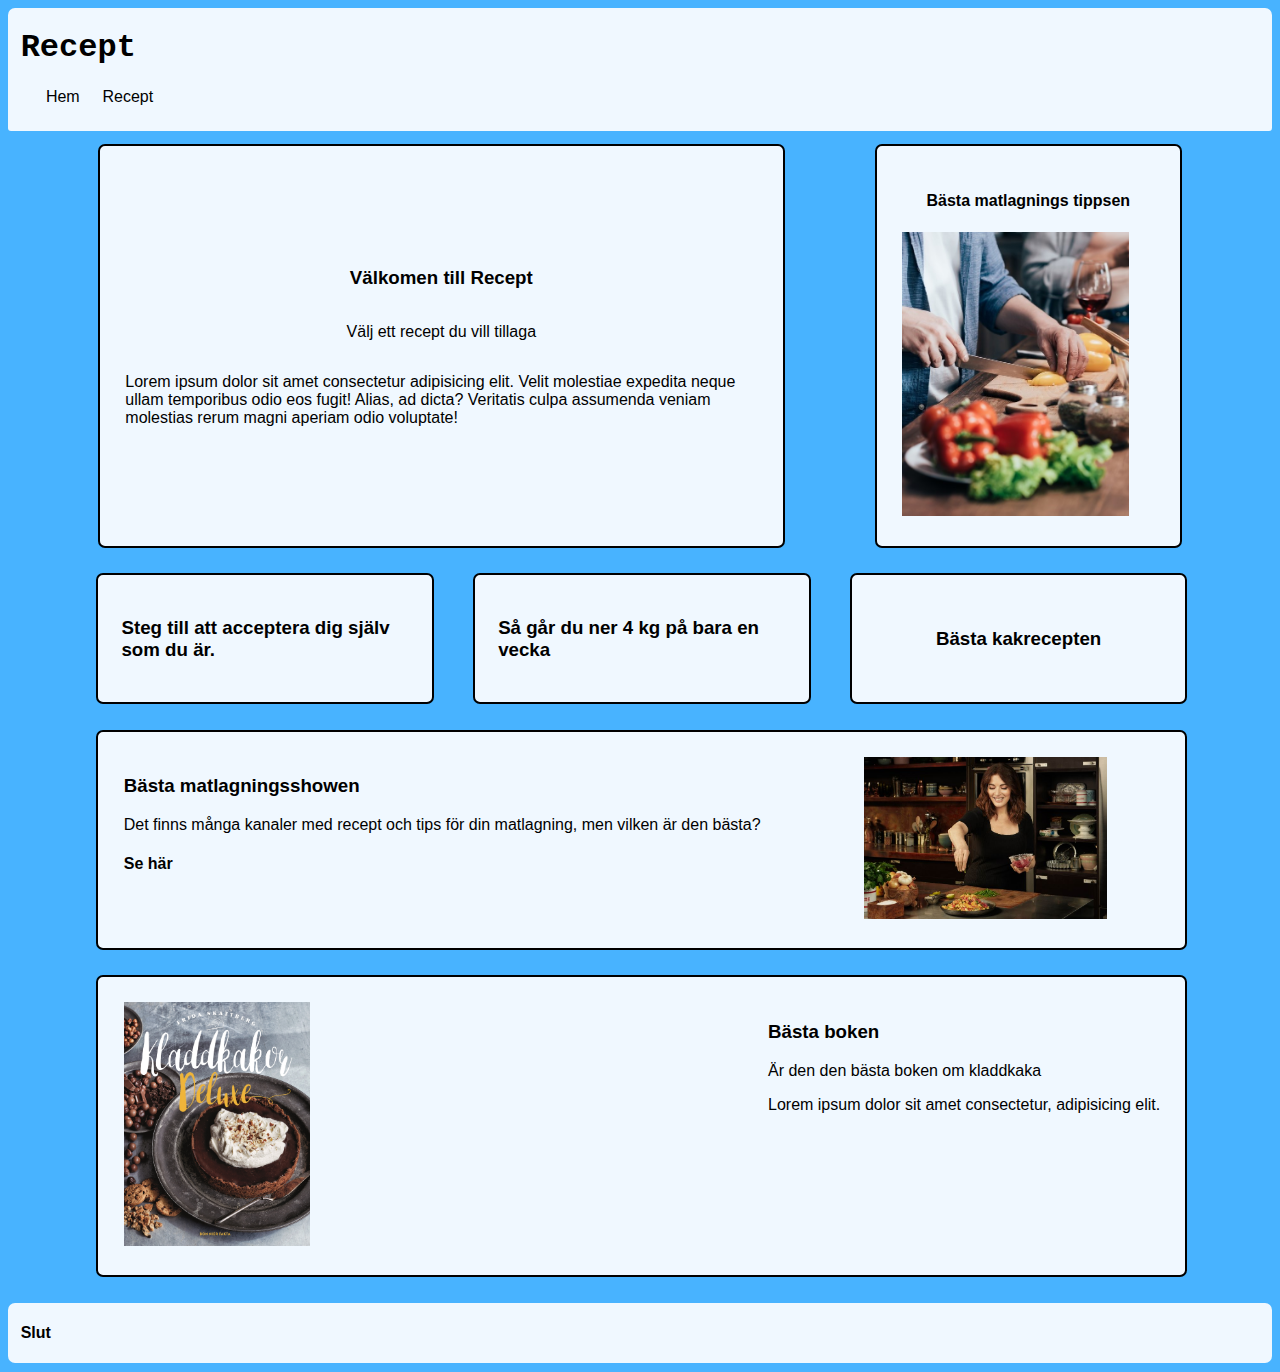
==== index.html @ 6c0f2be6 "slutprojekt" ====
<!DOCTYPE html>
<html lang="en">
<head>
    <meta charset="UTF-8">
    <meta http-equiv="X-UA-Compatible" content="IE=edge">
    <meta name="viewport" content="width=device-width, initial-scale=1.0">
    <title>Document</title>
    <link rel="stylesheet" href="start.css">
</head>
<body>
    <header>
        <h1>Recept</h1>
    </header>
    <nav>
        <div class="navigation">
        <div class="hem">
            <a href="">Hem</a>
        </div>
        <div class="sida">
            <a href="">Recept</a>
        </div>
        </div>
    </nav>
    <div class="layoutEtt">
    <main>
        <div class="innehåll">
            <h3>Välkomen till Recept</h3>
            <p>Välj ett recept du vill tillaga</p>
            <p>Lorem ipsum dolor sit amet consectetur adipisicing elit. Velit molestiae expedita neque ullam temporibus odio eos fugit! Alias, ad dicta? Veritatis culpa assumenda veniam molestias rerum magni aperiam odio voluptate!</p>
        </div>
    </main>
    <div class="sidebar">
        <h4>Bästa matlagnings tippsen</h4>
        <a href="annons.html"><img src="matlagning.jpg" alt="matlagning"></a>
    </div>
    </div>
    <div class="artiklar">
        <div class="art1">
            <a href="annons.html">
                <h3>Steg till att acceptera dig själv som du är.</h3>
            </a>
        </div>
        <div class="art2">
            <a href="annons.html">
                <h3>Så går du ner 4 kg på bara en vecka</h3>
            </a>
        </div>
        <div class="art3">
            <a href="annons.html">
                <h3>Bästa kakrecepten</h3>
            </a>
        </div>
    </div>
    <div class="show">
        <div class="info">
            <a href="annons.html">
            <h3>
                Bästa matlagningsshowen
            </h3>
            <p>
                Det finns många kanaler med recept och tips för din
                matlagning, men vilken är den bästa?
            </p>
            <h4>Se här</h4>
            </a>
        </div>
        <div class="bild">
            <a href="annons.html">
            <img src="program.jpg" alt="matlagnings program">
            </a>
        </div>
    </div>
    <div class="bok">
            <div class="bokbild">
                <a href="annons.html">
                <img src="matbok.jpg" alt="kladdkaka bok">
            </a>
            </div>
            <div class="bokinfo">
                <a href="annons.html">
                <h3>Bästa boken</h3>
                <p>Är den den bästa boken om kladdkaka</p>
                <p>Lorem ipsum dolor sit amet consectetur, adipisicing elit.</p>
                </a>
            </div>
        
    </div>
    <footer>
        <h4>Slut</h4>
    </footer>        
</body>
</html>
---- start.css ----
body{
    background-color: rgb(72, 179, 255);
}

header {
    background-color: aliceblue;
    display: flex;
    justify-content: flex-start;
    border-top-left-radius: 7px;
    border-top-right-radius: 7px;
    padding-left: 1%;
    font-family: Consolas,monaco,monospace;

}
nav{
    background-color: aliceblue;
    display: flex;
    justify-content: start;
    justify-content: flex-start;
    border-bottom-left-radius: 3px;
    border-bottom-right-radius: 3px;
    margin-bottom: 1%;
    font-family: Arial Narrow,Arial,sans-serif;
}

.navigation{
    display: flex;
    justify-content: flex-start;
    margin-bottom: 2%;
    padding-left: 3%;
    gap: 27%;
}

p{
    font-family: Arial Narrow,Arial,sans-serif;
}
h3{
    font-family: Arial Narrow,Arial,sans-serif;
}

a {
    text-decoration: none;
    color: black;
}

.layoutEtt {
    display: flex;
    justify-content: space-evenly;
}

main{
    background-color: aliceblue;
    padding: 2%;
    width: 50%;
    border-radius: 7px;
    border-color: black;
    border: solid 2px;
    display: flex;
    flex-direction: row;
    justify-content: center;
    row-gap: 2%;
}

.sidebar{
    background-color: aliceblue;
    padding: 2%;
    width: 20%;
    display: flex;
    flex-direction: column;
    justify-content: center;
    align-items: center;
    border-radius: 7px;
    border-color: black;
    border: solid 2px;
    font-family: Arial Narrow,Arial,sans-serif;
}

img{
    width: 90%;
}

.innehåll{
    display: flex;
    justify-content: center;
    align-items: center;
    flex-direction: column;
}

.artiklar{
    display: flex;
    margin-top: 2%;
    margin: 2%;
    margin-left: 7%;
    gap: 3.4%;
}

.art1 {
    background-color: aliceblue;
    border-radius: 7px;
    border-color: black;
    border: solid 2px;
    width: 25%;
    padding: 2%;
    justify-content: center;
    align-items: center;
}

.art2 {
    background-color: aliceblue;
    border-radius: 7px;
    border-color: black;
    border: solid 2px;
    width: 25%;
    padding: 2%;
    justify-content: center;
    align-items: center;
}

.art3 {
    background-color: aliceblue;
    border-radius: 7px;
    border-color: black;
    border: solid 2px;
    width: 25%;
    padding: 2%;
    display: flex;
    justify-content: center;
    align-items: center;
}

h4{
    font-family: Arial Narrow,Arial,sans-serif;

}

.show {
    background-color: aliceblue;
    gap: 10%;
    padding: 2%;
    margin-bottom: 2%;
    width: 82%;
    margin-left: 7%;
    background-color: aliceblue;
    border-radius: 7px;
    border-color: black;
    border: solid 2px;
    display: flex;
}

.bild{
    width: 26%;
}

.bok{
    background-color: aliceblue;
    padding: 2%;
    margin-bottom: 2%;
    width: 82%;
    margin-left: 7%;
    background-color: aliceblue;
    border-radius: 7px;
    border-color: black;
    border: solid 2px;
    display: flex;
    justify-content: space-between;
}

.bokbild{
    width: 20%;
}

footer{
    padding-right: 1%;
    padding-left: 1%;
    display: flex;
    justify-content: space-between;
    flex-wrap: wrap;
    background-color: aliceblue;
    border-radius: 7px;
}
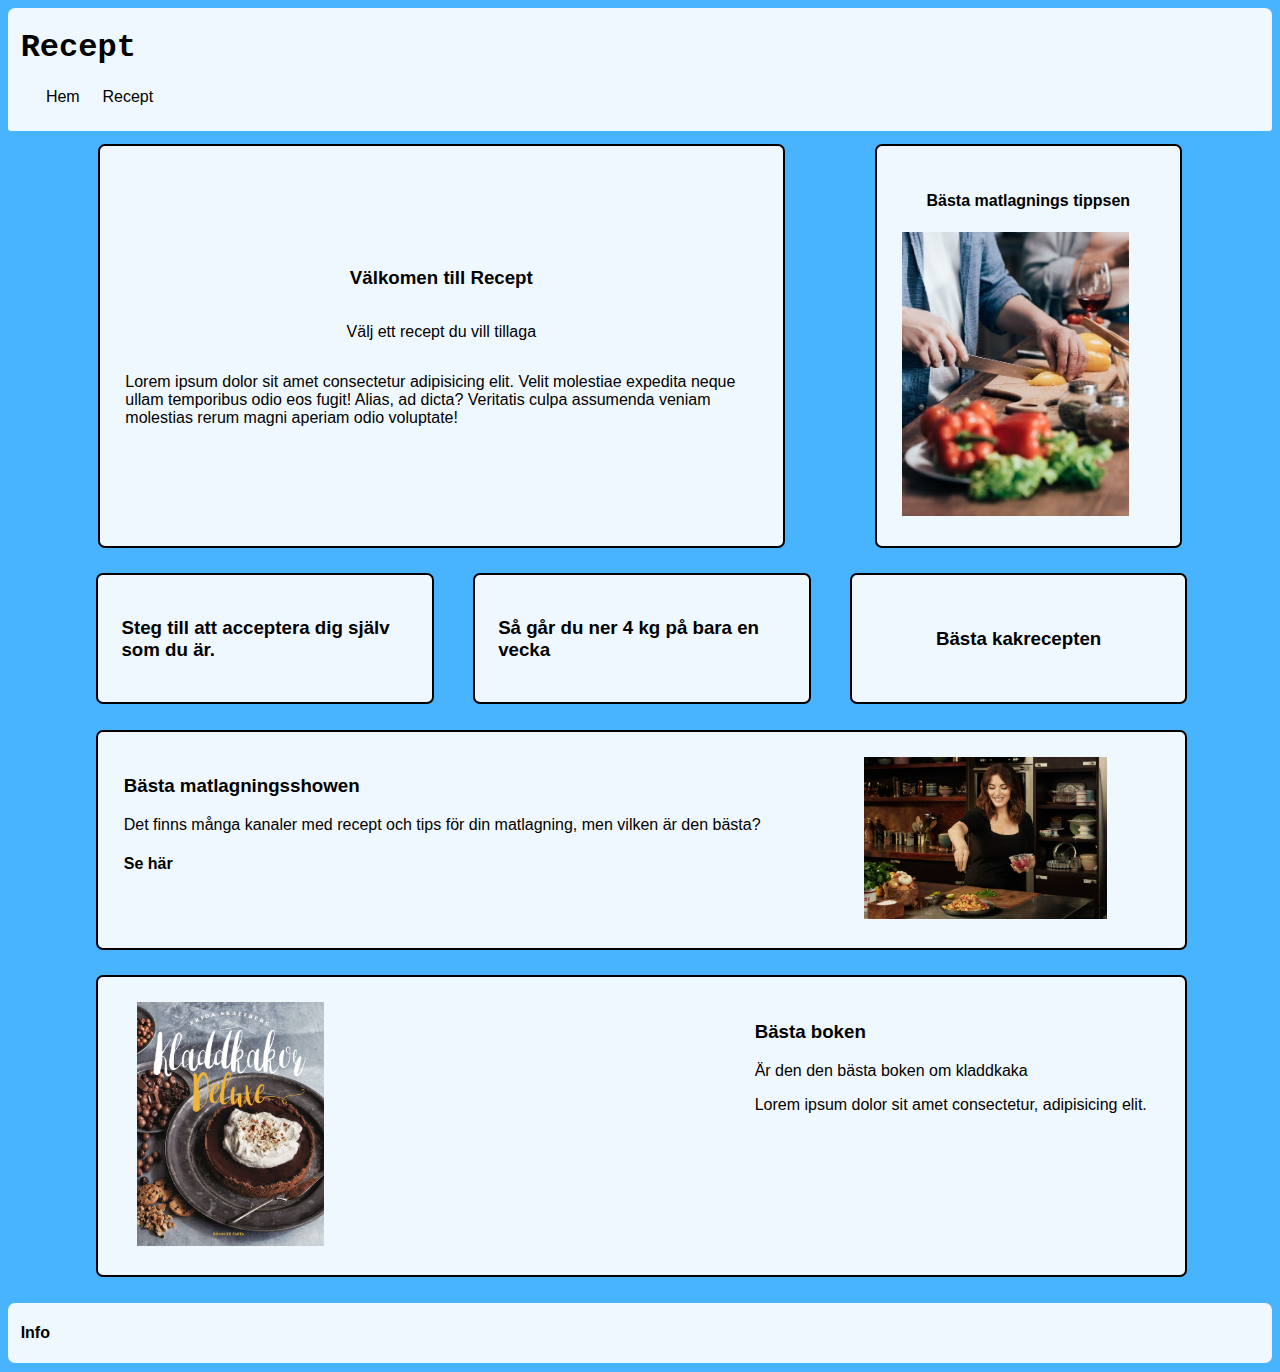
==== commit 55d75fcb: "slut" ====
--- a/index.html
+++ b/index.html
@@ -83,10 +83,9 @@
                 <p>Lorem ipsum dolor sit amet consectetur, adipisicing elit.</p>
                 </a>
             </div>
-        
     </div>
     <footer>
-        <h4>Slut</h4>
+        <h4>Info</h4>
     </footer>        
 </body>
 </html>--- a/start.css
+++ b/start.css
@@ -162,7 +162,8 @@
     border-color: black;
     border: solid 2px;
     display: flex;
-    justify-content: space-between;
+    justify-content: space-around;
+    gap: 37%;
 }
 
 .bokbild{
